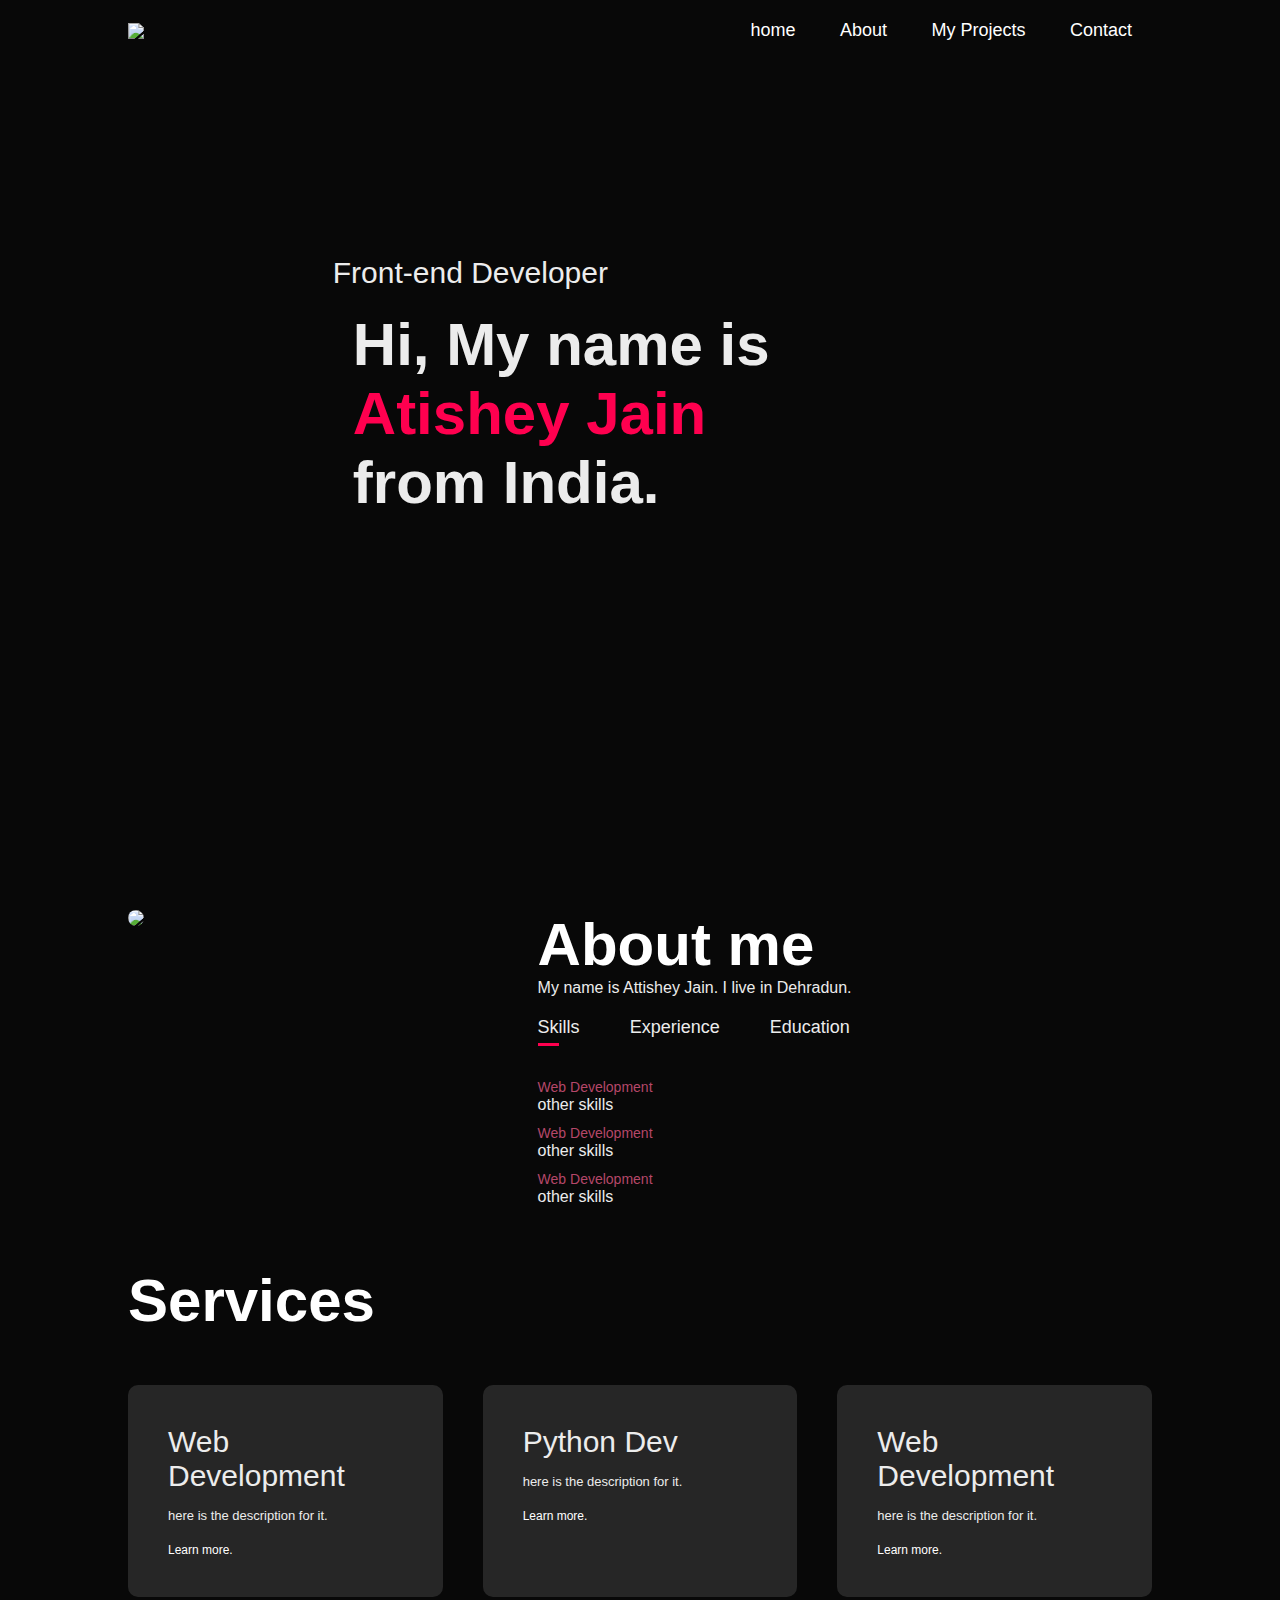
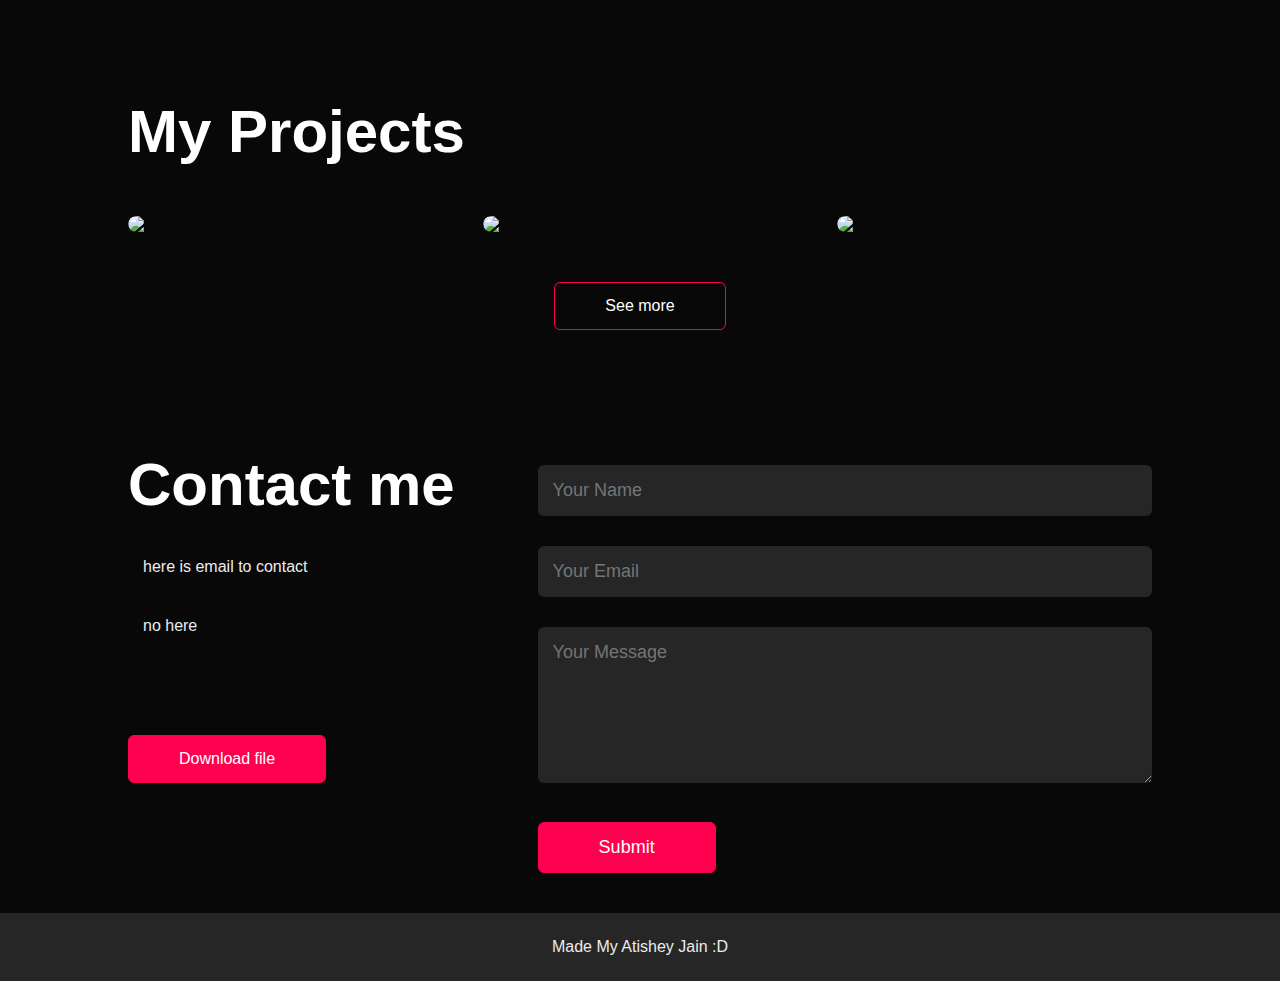
==== content.html @ 5b125494 "Add files via upload" ====
<!DOCTYPE html>
<html lang="en">

<head>
    <meta charset="UTF-8">
    <meta name="viewport" content="width=device-width, initial-scale=1.0">
    <title>My personal Portfolio</title>
    <link rel="stylesheet" href="style.css">
    <script src="java.js"></script>
    <script src="https://kit.fontawesome.com/177935a2b5.js" crossorigin="anonymous"></script>
</head>

<body>
    <div id="header">
        <div class="container">
            <nav>
                <img src="image/logo.png" class="logo">
                <ul id="sidemenu">
                    <li><a href="#header"> home</a></li>
                    <li><a href="#About"> About</a></li>
                    <li><a href="#portfolio">My Projects</a></li>
                    <li><a href="#contact"> Contact</a></li>
                    <i class="fas fa-times" onclick="closemenu()"></i>
                </ul>
                <i class="fas fa-bars" onclick="openmenu()"></i>
            </nav>
            <div class="header-text">
                <p>Front-end Developer</p>
                <h1>Hi, My name is <span>Atishey Jain</span><br> from India.</h1>
            </div>
        </div>
    </div>
    <!-- about from here -->
    <div id="About">
        <div class="container">
            <div class="row">
                <div class="about-col-1">
                    <img src="image/about.jpg" width="500px">
                </div>
                <div class="about-col-2">
                    <h1 class="sub-title">About me</h1>
                    <p>My name is Attishey Jain. I live in Dehradun.</p>
                    <div class="tab-titles">
                        <p class="tab-links active-link" onclick="opentab('skills')">Skills</p>
                        <p class="tab-links" onclick="opentab('experience')">Experience</p>
                        <p class="tab-links" onclick="opentab('education')">Education</p>
                    </div>
                    <div class="tab-contents active-tab" id="skills">
                        <ul>
                            <li><span>Web Development</span><br>other skills</li>
                            <li><span>Web Development</span><br>other skills</li>
                            <li><span>Web Development</span><br>other skills</li>
                        </ul>
                    </div>
                    <div class="tab-contents" id="experience">
                        <ul>
                            <li><span>Web Development</span><br>other experience</li>
                            <li><span>Web Development</span><br>other experience</li>
                            <li><span>Web Development</span><br>other experience</li>
                        </ul>
                    </div>
                    <div class="tab-contents" id="education">
                        <ul>
                            <li><span>Web Development</span><br>other education</li>
                            <li><span>Web Development</span><br>other education</li>
                            <li><span>Web Development</span><br>other education</li>
                        </ul>
                    </div>
                </div>
            </div>
        </div>
    </div>
    <!-- services start after this -->
    <div id="services">
        <div class="container">
            <h1 class="sub-title"> Services</h1>
            <div class="services-list">
                <div>
                    <i class="fa-solid fa-code"></i>
                    <h2>Web Development</h2>
                    <p>here is the description for it.</p>
                    <a href="#">Learn more.</a>
                </div>
                <div>
                    <i class="fa-brands fa-python"></i>
                    <h2>Python Dev</h2>
                    <p>here is the description for it.</p>
                    <a href="#">Learn more.</a>
                </div>
                <div>
                    <i class="fa-solid fa-terminal"></i>
                    <h2>Web Development</h2>
                    <p>here is the description for it.</p>
                    <a href="#">Learn more.</a>
                </div>
            </div>
        </div>
    </div>
    <!-- portfolio ater this comment -->
    <div id="portfolio">
        <div class="container">
            <h1 class="sub-title">My Projects</h1>
            <div class="work-list">
                <div class="work">
                    <img src="image/port.jpg" width="400px">
                    <div class="layer">
                        <h3>App 1</h3>
                        <p>discription for this 1</p>
                        <a href="#"><i class="fa-solid fa-arrow-up-right-from-square"></i></a>
                    </div>
                </div>
                <div class="work">
                    <img src="image/port.jpg" width="400px">
                    <div class="layer">
                        <h3>App 2</h3>
                        <p>discription for this 2</p>
                        <a href="#"><i class="fa-solid fa-arrow-up-right-from-square"></i></a>
                    </div>
                </div>
                <div class="work">
                    <img src="image/port.jpg" width="400px">
                    <div class="layer">
                        <h3>App 3</h3>
                        <p>discription for this 3</p>
                        <a href="#"><i class="fa-solid fa-arrow-up-right-from-square"></i></a>
                    </div>
                </div>
            </div>
            <a href="#" class="btn">See more</a>
        </div>
    </div>
    <!-- contact form after this -->
    <div id="contact">
        <div class="container">
            <div class="row">
                <div class="contact-left">
                    <h1 class="sub-title">Contact me</h1>
                    <p><i class="fas fa-paper-plane"></i>here is email to contact</p>
                    <p><i class="fas fa-phone-square-alt"></i> no here</p>
                    <div class="social-icons">
                        <a href="profile link here"><i class="fa-brands fa-discord"></i></a>
                        <a href="profile link here"><i class="fa-brands fa-github"></i></a>
                        <a href="profile link here"><i class="fa-brands fa-linkedin"></i></a>
                    </div>
                    <a href="file path here" download class="btn btn2">Download file</a>
                </div>
                <div class="contact-right">
                    <form>
                        <input type="text" name="Name" placeholder="Your Name" required>
                        <input type="email" name="email" placeholder="Your Email" required>
                        <textarea name="Message" rows="6" placeholder="Your Message"></textarea>
                        <button type="submit" class="btn btn2">Submit</button>
                    </form>
                    <span id="msg"></span>
                </div>
            </div>
        </div>
        <div class="copyright">
            <p>Made My Atishey Jain :D</p>
        </div>
    </div>
</body>

</html>
---- style.css ----
* {
    margin: 0;
    padding: 0;
    font-family: 'Poppins', sans-serif;
    box-sizing: border-box;
}

html {
    scroll-behavior: smooth;
}

body {
    background: #080808;
    color: #ececec;
}

#header {
    width: 100%;
    height: 100vh;
    background-image: url(image/background.jpg);
    background-size: cover;
    background-position: center;
}

.container {
    padding: 10px 10%;
}

nav {
    display: flex;
    align-items: center;
    justify-content: space-between;
    flex-wrap: wrap;
}

.logo {
    width: 140px;
}

nav ul li {
    display: inline-block;
    list-style: none;
    margin: 10px 20px;
}

nav ul li a {
    color: #fff;
    /* color of the nav bar menus*/
    text-decoration: none;
    font-size: 18px;
    position: relative;
}

nav ul li a::after {
    content: '';
    width: 0;
    height: 3px;
    background: #ff004f;
    position: absolute;
    left: 0;
    bottom: -6px;
    transition: 0.5s;
}

nav ul li a:hover::after {
    width: 100%;

}

.header-text {
    margin: 20%;
    font-size: 30px;

}

.header-text h1 {
    font-size: 60px;
    margin: 20px;
}

.header-text h1 span {
    color: #ff004f;
}

/* about */
#about {
    padding: 80px 0;
    color: #ababab;
}

.row {
    display: flex;
    justify-content: space-between;
    flex-wrap: wrap;
}

.about-col-1 {
    flex-basis: 35%;
}

.about-col-1 img {
    width: 100%;
    border-radius: 15px;
}

.about-col-2 {
    flex-basis: 60%;
}

.sub-title {
    font-size: 60px;
    font-weight: 600;
    color: #fff;
}

.tab-titles {
    display: flex;
    margin: 20px 0 40px;
}

.tab-links {
    margin-right: 50px;
    font-size: 18px;
    font-weight: 500;
    cursor: pointer;
    position: relative;
}

.tab-links::after {
    content: '';
    width: 0;
    height: 3px;
    background: #ff004f;
    position: absolute;
    left: 0;
    bottom: -8px;
    transition: 0.5s;
}

.tab-links.active-link::after {
    width: 50%;
}

.tab-contents ul li {
    list-style: none;
    margin: 10px 0;
}

.tab-contents ul li span {
    color: #b54769;
    font-size: 14px;
}

.tab-contents {
    display: none;
}

.tab-contents.active-tab {
    display: block;
}

/* services after this */

#services {
    padding: 30px 0;
}

.services-list {
    display: grid;
    grid-template-columns: repeat(auto-fit, minmax(250px, 1fr));
    grid-gap: 40px;
    margin-top: 50px;

}

.services-list div {
    background: #262626;
    padding: 40px;
    font-size: 13px;
    font-weight: 300;
    border-radius: 10px;
    transition: background 0.5s, transform 0.5s;
}

.services-list div i {
    font-size: 50px;
    margin-bottom: 30px;
}

.services-list div h2 {
    font-size: 30px;
    font-weight: 500;
    margin-bottom: 15px;
}

.services-list div a {
    text-decoration: none;
    color: #fff;
    font-size: 12px;
    margin-top: 20px;
    display: inline-block;
}

.services-list div:hover {
    background: #ff004f;
    transform: translateY(-10px);
}

/* portfolio starts here */

#portfolio {
    padding: 50px 0;
}

.work-list {
    display: grid;
    grid-template-columns: repeat(auto-fit, minmax(250px, 1fr));
    grid-gap: 40px;
    margin-top: 50px;
}

.work {
    border-radius: 10px;
    position: relative;
    overflow: hidden;
}

.work img {
    width: 100%;
    border-radius: 10px;
    display: block;
    transition: transform 0.5s;
}

.work:hover img {
    transform: scale(1.1);
}

.work:hover .layer {
    height: 100%;

}

.layer {
    width: 100%;
    height: 0;
    background: linear-gradient(rgba(0, 0, 0, 0.6), #ff004f);
    border-radius: 10px;
    position: absolute;
    left: 0;
    bottom: 0;
    overflow: hidden;
    display: flex;
    align-items: center;
    justify-content: center;
    flex-direction: column;
    padding: 0 40px;
    text-align: center;
    font-size: 14px;
    transition: height 0.5s;
}

.layer h3 {
    font-weight: 500;
    margin-bottom: 20px;
}

.layer a {
    margin-top: 20px;
    color: #ff004f;
    text-decoration: none;
    font-size: 18px;
    line-height: 60px;
    background: #fff;
    width: 60px;
    height: 60px;
    border-radius: 50%;
    text-align: center;
}

.btn {
    display: block;
    margin: 50px auto;
    width: fit-content;
    border: 1px solid #ff004f;
    padding: 14px 50px;
    border-radius: 6px;
    text-decoration: none;
    color: #fff;
    transition: background 0.5s;
}

.btn:hover {
    background: #ff004f;

}

/* contact form from here */

.contact-left {
    flex-basis: 35%;

}

.contact-left p {
    margin-top: 30px;
}

.contact-left p i {
    color: #ff004f;
    margin-right: 15px;
    font-size: 25px;
}

.contact-right {
    flex-basis: 60%;
}

.contact-right form {
    width: 100%;
}

form input,
form textarea {
    width: 100%;
    border: 0;
    outline: none;
    background: #262626;
    padding: 15px;
    margin: 15px 0;
    color: #fff;
    font-size: 18px;
    border-radius: 6px;
}

form .btn2 {
    padding: 14px 60px;
    font-size: 18px;
    margin-top: 20px;
    cursor: pointer;

}

.social-icons {
    margin-top: 30px;
}

.social-icons a {
    text-decoration: none;
    font-size: 30px;
    margin-right: 15px;
    color: #ababab;
    display: inline-block;
    transition: transform 0.5s;
}

.social-icons a:hover {
    color: #ff004f;
    transform: translateY(-5px);
}

.btn.btn2 {
    display: inline-block;
    background: #ff004f;

}

.copyright {
    width: 100%;
    text-align: center;
    padding: 25px 0;
    background: #262626;
    font-weight: 300;
    margin-top: 20px;
}

.copyright i {
    color: #ff004f;
}

/* making responsive */

nav .fas {
    display: none;
}

@media only screen and (max-width: 600px) {
    /* #header {
        background-image: url(image for phone background);
    } */

    .header-text {
        margin-top: 100%;
        font-size: 16px;
    }

    .header-text h1 {
        font-size: 30px;
    }

    nav .fas {
        display: block;
        font-size: 25px;
    }

    nav ul {
        background: #ff004f;
        position: fixed;
        top: 0;
        right: -200px;
        width: 200px;
        height: 100vh;
        padding-top: 50px;
        z-index: 2;
        transition: right 0.5s;
    }

    nav ul li {
        display: block;
        margin: 25px;
    }

    nav ul .fas {
        position: absolute;
        top: 25px;
        left: 25px;
        cursor: pointer;
    }

    .sub-title {
        font-size: 40px;
    }

    .about-col-1,
    .about-col-2 {
        flex-basis: 100%;
        margin-bottom: 30px;
    }

    .about-col-2 {
        font-size: 14px;
    }

    .tab-links {
        font-size: 16px;
        margin-right: 20px;
    }

    .contact-left,
    .contact-right {
        flex-basis: 100%;
    }

    .copyright {
        font-size: 14px;
    }
}

#msg {
    color: #61b752;
    margin-top: -40px;
    display: block;
}
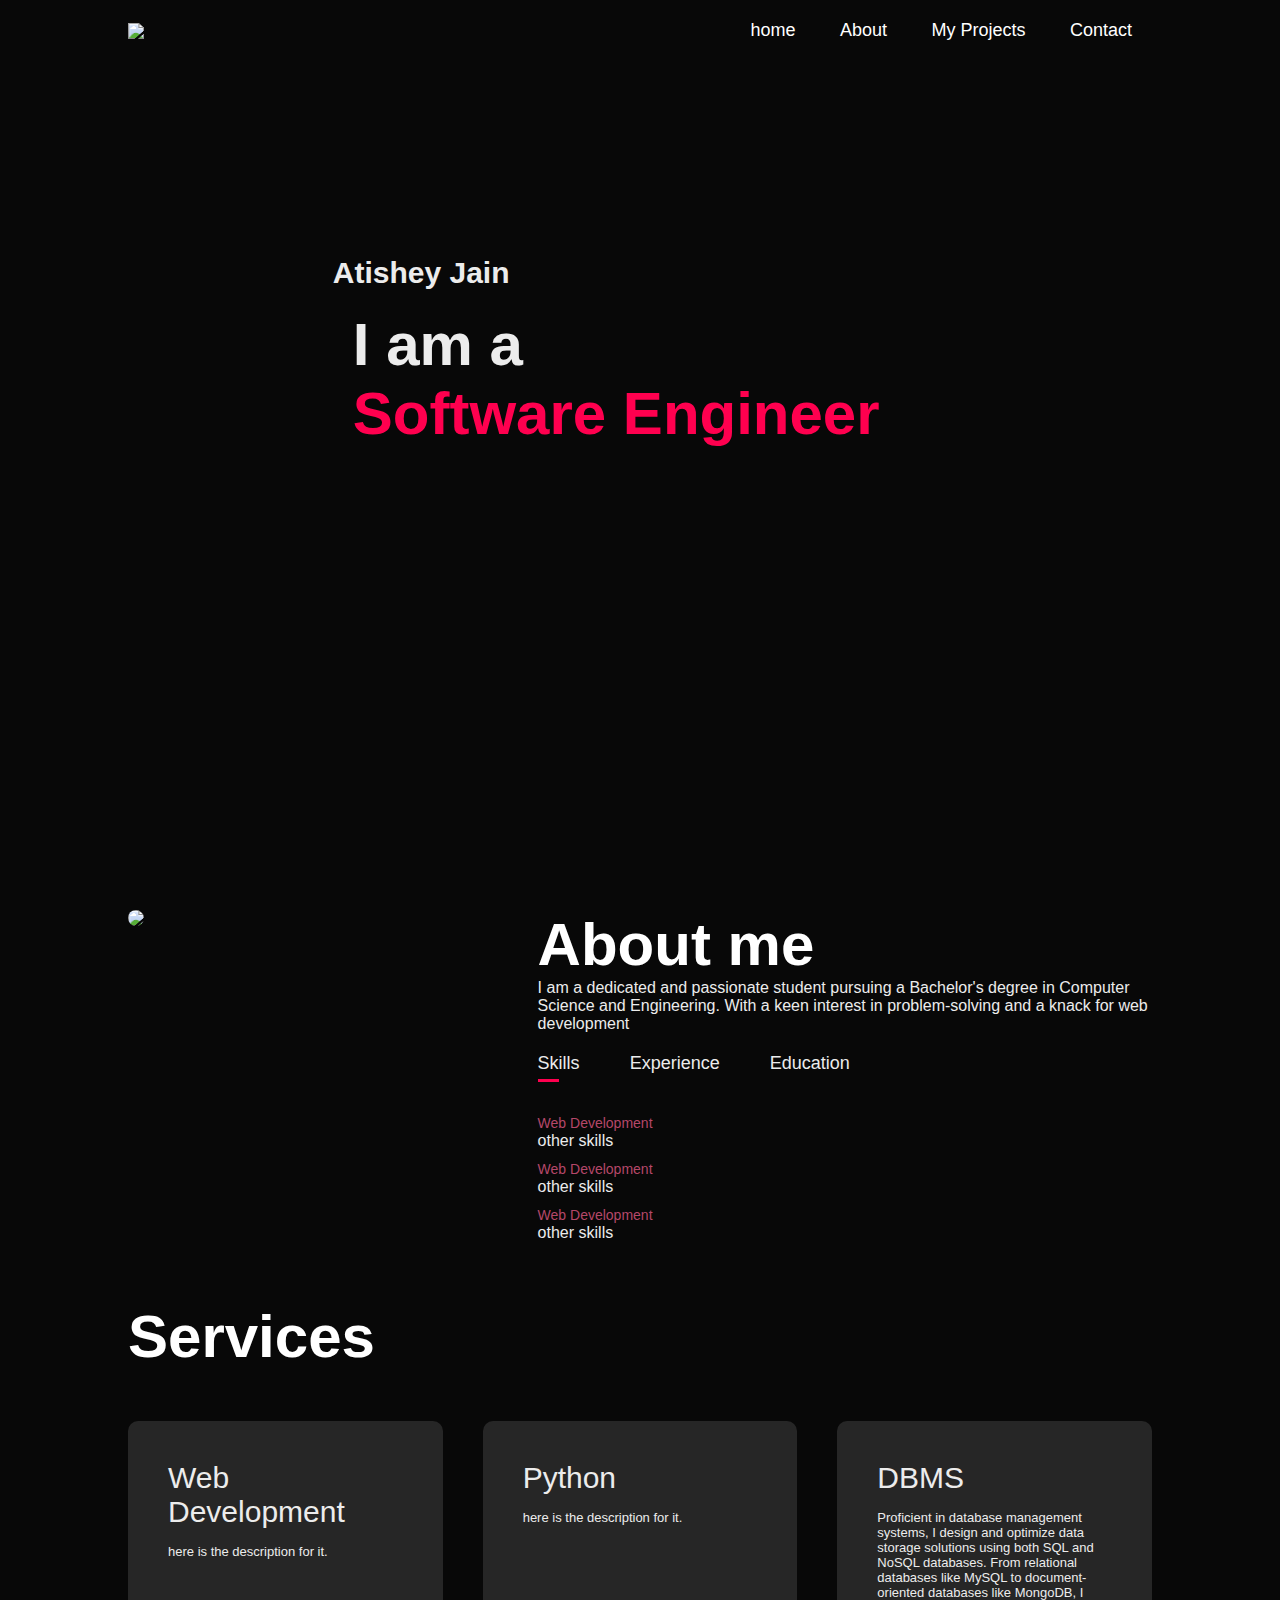
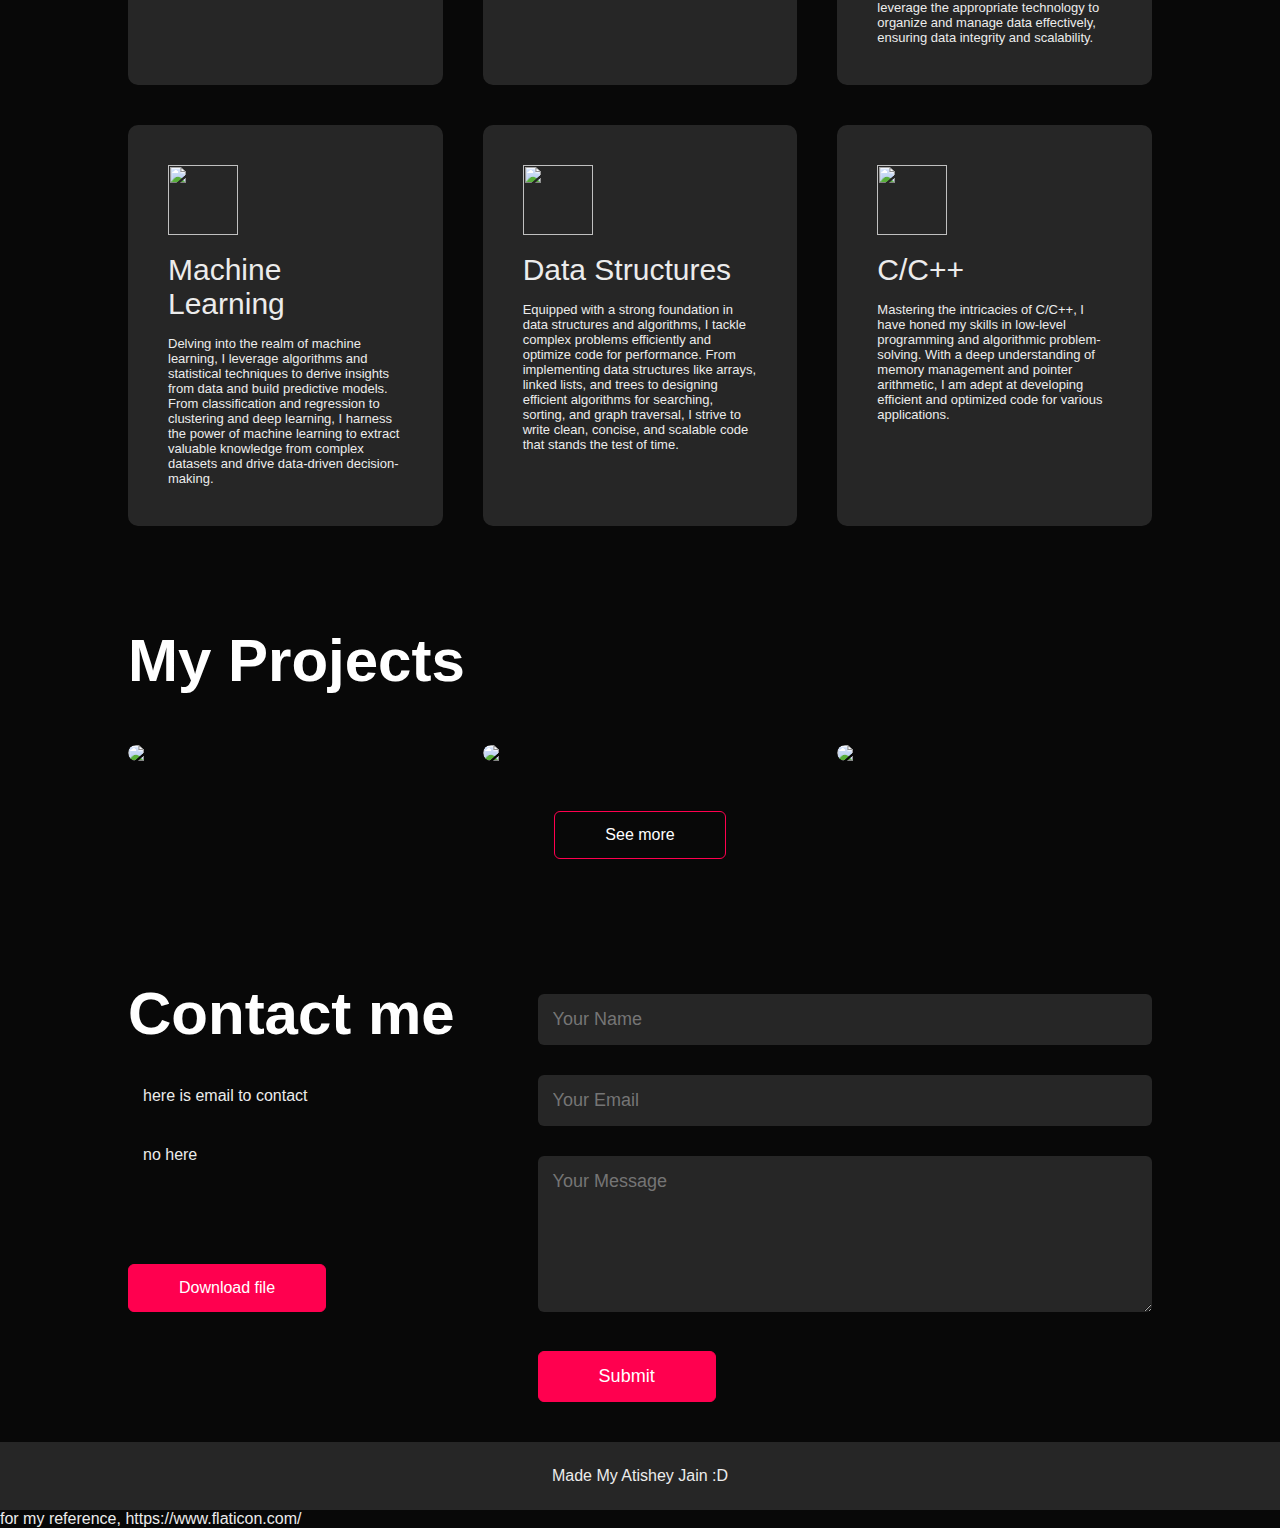
==== commit 22029aaa: "content.html" ====
--- a/content.html
+++ b/content.html
@@ -14,7 +14,7 @@
     <div id="header">
         <div class="container">
             <nav>
-                <img src="image/logo.png" class="logo">
+                <img src="logo.png" class="logo">
                 <ul id="sidemenu">
                     <li><a href="#header"> home</a></li>
                     <li><a href="#About"> About</a></li>
@@ -25,8 +25,8 @@
                 <i class="fas fa-bars" onclick="openmenu()"></i>
             </nav>
             <div class="header-text">
-                <p>Front-end Developer</p>
-                <h1>Hi, My name is <span>Atishey Jain</span><br> from India.</h1>
+                <p><b>Atishey Jain</b></p>
+                <h1>I am a<br><span>Software Engineer</span></h1>
             </div>
         </div>
     </div>
@@ -39,7 +39,9 @@
                 </div>
                 <div class="about-col-2">
                     <h1 class="sub-title">About me</h1>
-                    <p>My name is Attishey Jain. I live in Dehradun.</p>
+                    <p>I am a dedicated and passionate student pursuing a Bachelor's
+                        degree in Computer Science and Engineering. With a keen interest in problem-solving and a knack
+                        for web development</p>
                     <div class="tab-titles">
                         <p class="tab-links active-link" onclick="opentab('skills')">Skills</p>
                         <p class="tab-links" onclick="opentab('experience')">Experience</p>
@@ -79,19 +81,45 @@
                     <i class="fa-solid fa-code"></i>
                     <h2>Web Development</h2>
                     <p>here is the description for it.</p>
-                    <a href="#">Learn more.</a>
                 </div>
                 <div>
                     <i class="fa-brands fa-python"></i>
-                    <h2>Python Dev</h2>
+                    <h2>Python</h2>
                     <p>here is the description for it.</p>
-                    <a href="#">Learn more.</a>
                 </div>
                 <div>
-                    <i class="fa-solid fa-terminal"></i>
-                    <h2>Web Development</h2>
-                    <p>here is the description for it.</p>
-                    <a href="#">Learn more.</a>
+                    <i class="fa-solid fa-database"></i>
+                    <h2>DBMS</h2>
+                    <p>Proficient in database management systems, I design and optimize data storage solutions using
+                        both SQL and NoSQL databases. From relational databases like MySQL to document-oriented
+                        databases like MongoDB, I leverage the appropriate technology to organize and manage data
+                        effectively, ensuring data integrity and scalability.</p>
+                </div>
+                <div style="padding: 40px;">
+                    <img src="image/brain.png" width="70px" height="70px">
+                    <p><br></p>
+                    <h2>Machine Learning</h2>
+                    <p>Delving into the realm of machine learning, I leverage algorithms and statistical techniques to
+                        derive insights from data and build predictive models. From classification and regression to
+                        clustering and deep learning, I harness the power of machine learning to extract valuable
+                        knowledge from complex datasets and drive data-driven decision-making.</p>
+                </div>
+                <div style="padding: 40px;">
+                    <img src="image/ds.png" width="70px" height="70px">
+                    <p><br></p>
+                    <h2>Data Structures</h2>
+                    <p>Equipped with a strong foundation in data structures and algorithms, I tackle complex problems
+                        efficiently and optimize code for performance. From implementing data structures like arrays,
+                        linked lists, and trees to designing efficient algorithms for searching, sorting, and graph
+                        traversal, I strive to write clean, concise, and scalable code that stands the test of time.</p>
+                </div>
+                <div style="padding: 40px;">
+                    <img src="image/cpp.png" width="70px" height="70px">
+                    <p><br></p>
+                    <h2>C/C++</h2>
+                    <p>Mastering the intricacies of C/C++, I have honed my skills in low-level programming and
+                        algorithmic problem-solving. With a deep understanding of memory management and pointer
+                        arithmetic, I am adept at developing efficient and optimized code for various applications.</p>
                 </div>
             </div>
         </div>
@@ -161,4 +189,11 @@
     </div>
 </body>
 
-</html>+</html>
+
+
+
+
+
+
+for my reference, https://www.flaticon.com/
